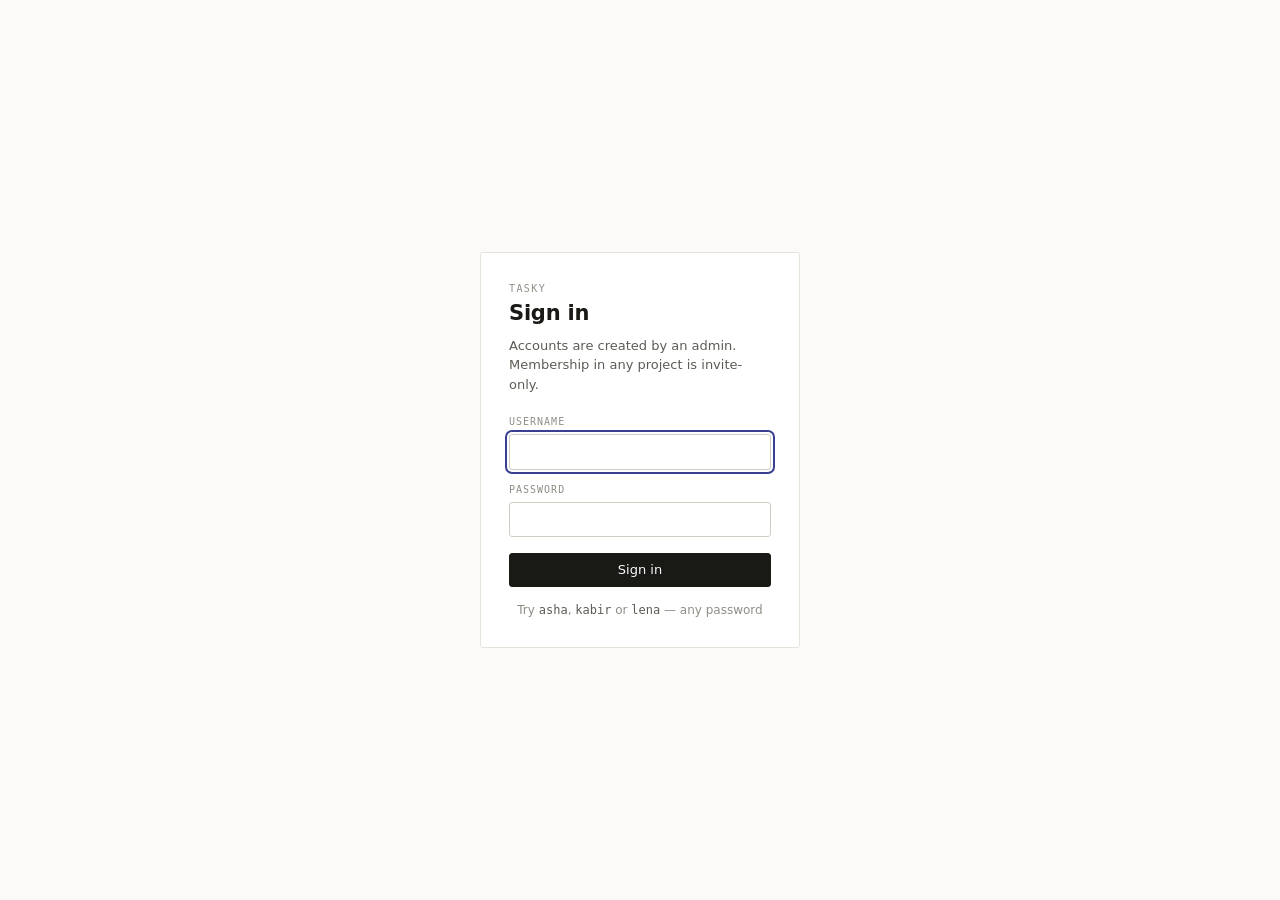
==== design/index.html @ 4109bb52 "Build design/ prototype for Bulk Operations & Import (sub-project 2c) Multi-select mode on the board" ====
<!doctype html>
<html lang="en">
<head>
<meta charset="utf-8">
<meta name="viewport" content="width=device-width, initial-scale=1">
<title>Tasky — design prototype</title>
<link rel="stylesheet" href="css/app.css">
</head>
<body>

<div id="root"></div>

<!-- Templates ---------------------------------------------------------- -->

<template id="tpl-login">
  <div class="login">
    <form class="login-card" novalidate>
      <p class="eyebrow">Tasky</p>
      <h1>Sign in</h1>
      <p class="login-note">Accounts are created by an admin. Membership in any project is invite-only.</p>
      <label class="field">
        <span>Username</span>
        <input name="username" autocomplete="username" autofocus required>
      </label>
      <label class="field">
        <span>Password</span>
        <input name="password" type="password" autocomplete="current-password" required>
      </label>
      <p class="form-error" data-error hidden></p>
      <button class="btn btn-primary" type="submit">Sign in</button>
      <p class="login-hint">Try <code>asha</code>, <code>kabir</code> or <code>lena</code> — any password</p>
    </form>
  </div>
</template>

<template id="tpl-shell">
  <header class="topbar">
    <a class="brand" href="#/projects">Tasky</a>
    <nav class="nav">
      <a href="#/projects" data-nav="projects">Projects</a>
      <a href="#/fields" data-nav="fields">Fields</a>
      <a href="#/screens" data-nav="screens">Screens</a>
      <a href="#/labels" data-nav="labels">Labels</a>
    </nav>
    <div class="topbar-end">
      <span class="who" data-who></span>
      <button class="btn btn-quiet" data-signout>Sign out</button>
    </div>
  </header>
  <main class="main" data-main></main>
</template>

<template id="tpl-projects">
  <div class="page page-narrow">
    <div class="page-head">
      <h1>Projects</h1>
      <p class="page-sub">Everything you're a member of. No one joins without an invite.</p>
    </div>

    <section class="invitations" data-invitations hidden>
      <h2 class="section-label">Pending invitations</h2>
      <ul class="invite-list" data-invite-list></ul>
    </section>

    <form class="create-project" data-create-project novalidate>
      <input name="name" placeholder="Project name" aria-label="Project name" required>
      <input name="key" placeholder="KEY" aria-label="Project key" maxlength="10" class="key-input" required>
      <button class="btn btn-primary" type="submit">Create project</button>
    </form>
    <p class="form-error" data-create-error hidden></p>

    <ul class="project-list" data-list></ul>
  </div>
</template>

<template id="tpl-project">
  <div class="page">
    <div class="board-head">
      <div>
        <a class="back" href="#/projects">All projects</a>
        <div class="project-title-row">
          <h1 data-project-name></h1>
          <span class="key-pill" data-project-key></span>
          <span class="role-badge" data-my-role></span>
        </div>
        <p class="page-sub" data-project-desc></p>
      </div>
      <div class="project-head-actions">
        <select class="switcher" data-switcher aria-label="Switch project"></select>
        <div class="page-actions" data-actions></div>
      </div>
    </div>

    <section>
      <h2 class="section-label">Boards</h2>
      <form class="create-board" data-create-board novalidate>
        <input name="name" placeholder="Board name" aria-label="Board name" required>
        <button class="btn" type="submit">Create board</button>
      </form>
      <ul class="board-list" data-boards></ul>
    </section>

    <section>
      <h2 class="section-label">Components</h2>
      <p class="page-sub" style="margin-bottom:10px">Applied to work items in this project. Owner and Admins manage the list.</p>
      <ul class="component-list" data-components></ul>
      <form class="create-component" data-create-component novalidate hidden>
        <input name="name" placeholder="Component name" aria-label="Component name" required>
        <button class="btn" type="submit">Add</button>
      </form>
    </section>

    <section>
      <h2 class="section-label">Statuses</h2>
      <p class="page-sub" style="margin-bottom:10px">The board's columns for this project, in order. Owner and Admins manage the list — each of To Do, In Progress and Done needs at least one status.</p>
      <ul class="order-list" data-statuses></ul>
      <form class="create-status" data-create-status novalidate hidden>
        <input name="name" placeholder="Status name" aria-label="Status name" required>
        <select name="category" aria-label="Category" data-category-select></select>
        <button class="btn" type="submit">Add</button>
      </form>
    </section>

    <section>
      <h2 class="section-label">Field screens</h2>
      <p class="page-sub" style="margin-bottom:10px">Which screen each work item type uses in this project. Owner and Admins choose; “None” means built-in fields only.</p>
      <ul class="assign-list" data-assignments></ul>
    </section>

    <section>
      <h2 class="section-label">Members</h2>
      <ul class="member-list" data-members></ul>
    </section>

    <section data-pending-section hidden>
      <h2 class="section-label">Invitations sent</h2>
      <ul class="invite-list" data-pending-invites></ul>
    </section>
  </div>
</template>

<template id="tpl-board">
  <div class="page">
    <div class="board-head">
      <div>
        <a class="back" data-back-link href="#/projects">Project</a>
        <h1 data-board-name></h1>
      </div>
      <div class="board-head-actions">
        <p class="legend" data-type-legend></p>
        <button class="btn" type="button" data-select-toggle>Select</button>
        <button class="btn" type="button" data-import-btn>Import</button>
      </div>
    </div>
    <div class="bulk-bar" data-bulk-bar hidden></div>
    <div class="columns" data-columns></div>
  </div>
</template>

<template id="tpl-fields">
  <div class="page page-narrow">
    <div class="page-head">
      <h1>Custom fields</h1>
      <p class="page-sub">Global — one list, shared by every project. Put them on a Screen to make them appear on a work item.</p>
    </div>

    <form class="create-field" data-create-field novalidate hidden>
      <input name="name" placeholder="Field name" aria-label="Field name" required>
      <select name="field_type" aria-label="Field type" data-type-select></select>
      <button class="btn btn-primary" type="submit">Add field</button>
    </form>
    <p class="hint" data-type-hint hidden></p>
    <p class="form-error" data-create-error hidden></p>
    <p class="locked-note" data-locked hidden></p>

    <ul class="admin-list" data-list></ul>
  </div>
</template>

<template id="tpl-screens">
  <div class="page page-narrow">
    <div class="page-head">
      <h1>Screens</h1>
      <p class="page-sub">An ordered set of custom fields. A project points each work item type at one of these.</p>
    </div>

    <form class="create-screen" data-create-screen novalidate hidden>
      <input name="name" placeholder="Screen name" aria-label="Screen name" required>
      <button class="btn btn-primary" type="submit">Add screen</button>
    </form>
    <p class="form-error" data-create-error hidden></p>
    <p class="locked-note" data-locked hidden></p>

    <ul class="admin-list" data-list></ul>
  </div>
</template>

<template id="tpl-labels">
  <div class="page page-narrow">
    <div class="page-head">
      <h1>Labels</h1>
      <p class="page-sub">Global — the same list, shared and reused across every project. Anyone tags a work item with a new label right on the item; there's no "create" button here. Owners of any project can rename, recolor, or delete one from this list.</p>
    </div>
    <p class="locked-note" data-locked hidden></p>

    <ul class="label-admin-list" data-list></ul>
  </div>
</template>

<script src="js/logic.js"></script>
<script src="js/store.js"></script>
<script src="js/app.js"></script>
</body>
</html>
---- design/css/app.css ----
/* Tasky — design prototype
   Thesis: colour is attention. Only in-progress work is saturated;
   To Do stays neutral and Done recedes. The one decorative liberty is
   the card's left edge rule, which encodes priority by thickness and
   overdue by colour. */

:root {
  --paper:    #FBFAF8;
  --surface:  #FFFFFF;
  --sunk:     #F2F1ED;
  --ink:      #191916;
  --ink-2:    #5C5C55;
  --ink-3:    #8E8E85;
  --rule:     #E4E3DC;
  --rule-2:   #CFCEC5;
  --accent:   #3B3F8F;
  --accent-w: #EEEEF6;
  --danger:   #A32218;
  --danger-w: #FBEFEE;

  --mono: ui-monospace, SFMono-Regular, "SF Mono", Menlo, Consolas, monospace;
  --sans: ui-sans-serif, system-ui, -apple-system, "Segoe UI", Roboto, sans-serif;

  --r: 3px;
  --shadow-lift: 0 6px 18px rgba(25, 25, 22, .13);
}

* { box-sizing: border-box; }

html, body {
  margin: 0;
  background: var(--paper);
  color: var(--ink);
  font-family: var(--sans);
  font-size: 13px;
  line-height: 1.5;
  -webkit-font-smoothing: antialiased;
}

h1, h2, h3 { margin: 0; font-weight: 600; letter-spacing: -.011em; }
h1 { font-size: 21px; }
p  { margin: 0; }
a  { color: inherit; }

button, input, textarea, select { font: inherit; color: inherit; }

:focus-visible {
  outline: 2px solid var(--accent);
  outline-offset: 2px;
  border-radius: 2px;
}

.mono, time, .count { font-family: var(--mono); font-variant-numeric: tabular-nums; }

.eyebrow {
  font-family: var(--mono);
  font-size: 10px;
  letter-spacing: .14em;
  text-transform: uppercase;
  color: var(--ink-3);
}

/* Buttons ------------------------------------------------------------- */

.btn {
  appearance: none;
  border: 1px solid var(--rule-2);
  background: var(--surface);
  padding: 6px 12px;
  border-radius: var(--r);
  cursor: pointer;
  font-size: 13px;
  transition: background .12s ease, border-color .12s ease, transform .08s ease;
}
.btn:hover { background: var(--sunk); }
.btn:active { transform: scale(.96); }
.btn[disabled] { opacity: .5; cursor: default; }
.btn[disabled]:active { transform: none; }

.btn-primary {
  background: var(--ink);
  border-color: var(--ink);
  color: var(--paper);
}
.btn-primary:hover { background: #000; }

.btn-quiet { border-color: transparent; background: transparent; color: var(--ink-2); }
.btn-quiet:hover { background: var(--sunk); color: var(--ink); }

.btn-danger { border-color: transparent; background: transparent; color: var(--danger); }
.btn-danger:hover { background: var(--danger-w); }

/* Fields -------------------------------------------------------------- */

.field { display: block; margin-bottom: 12px; }
.field > span {
  display: block;
  font-family: var(--mono);
  font-size: 10px;
  letter-spacing: .1em;
  text-transform: uppercase;
  color: var(--ink-3);
  margin-bottom: 5px;
}
.field input, .field textarea, .field select {
  width: 100%;
  background: var(--surface);
  border: 1px solid var(--rule-2);
  border-radius: var(--r);
  padding: 7px 9px;
}
.field textarea { resize: vertical; min-height: 76px; }

.form-error {
  background: var(--danger-w);
  color: var(--danger);
  border-radius: var(--r);
  padding: 7px 9px;
  margin-bottom: 12px;
  font-size: 12px;
}

/* Login --------------------------------------------------------------- */

.login { min-height: 100vh; display: grid; place-items: center; padding: 24px; }

.login-card {
  width: 320px;
  background: var(--surface);
  border: 1px solid var(--rule);
  border-radius: var(--r);
  padding: 28px;
}
.login-card h1 { margin: 2px 0 6px; }
.login-note { color: var(--ink-2); margin-bottom: 20px; }
.login-card .btn-primary { width: 100%; margin-top: 4px; }
.login-hint {
  margin-top: 14px;
  text-align: center;
  color: var(--ink-3);
  font-size: 12px;
}
.login-hint code { font-family: var(--mono); color: var(--ink-2); }

/* Shell --------------------------------------------------------------- */

.topbar {
  display: flex;
  align-items: center;
  gap: 20px;
  padding: 0 20px;
  height: 46px;
  background: var(--surface);
  border-bottom: 1px solid var(--rule);
  position: sticky;
  top: 0;
  z-index: 20;
}
.brand { font-weight: 600; text-decoration: none; letter-spacing: -.02em; }

.nav { display: flex; gap: 4px; }
.nav a {
  text-decoration: none;
  color: var(--ink-2);
  padding: 4px 9px;
  border-radius: var(--r);
  transition: background .12s ease, color .12s ease;
}
.nav a:hover { background: var(--sunk); color: var(--ink); }
.nav a.is-active { color: var(--ink); background: var(--sunk); font-weight: 500; }

.topbar-end { margin-left: auto; display: flex; align-items: center; gap: 10px; }
.who { color: var(--ink-3); font-size: 12px; }

.main { padding: 24px 20px 48px; }
.page-narrow { max-width: 680px; margin: 0 auto; }

.page-head { margin-bottom: 18px; }
.page-sub { color: var(--ink-2); margin-top: 3px; }

/* Board head (also used as the project head) --------------------------- */

.board-head {
  display: flex;
  align-items: flex-end;
  justify-content: space-between;
  gap: 20px;
  margin-bottom: 16px;
}
.back {
  display: inline-block;
  font-family: var(--mono);
  font-size: 10px;
  letter-spacing: .1em;
  text-transform: uppercase;
  color: var(--ink-3);
  text-decoration: none;
  margin-bottom: 5px;
}
.back:hover { color: var(--ink); }

/* Bulk operations & import (sub-project 2c) ------------------------------ */

.board-head-actions { display: flex; align-items: center; gap: 12px; flex-wrap: wrap; }
.btn.is-active { border-color: var(--accent); background: var(--accent-w); color: var(--accent); }

.bulk-bar[hidden] { display: none; }
.bulk-bar {
  display: flex;
  align-items: center;
  gap: 8px;
  flex-wrap: wrap;
  background: var(--sunk);
  border: 1px solid var(--rule-2);
  border-radius: var(--r);
  padding: 8px 12px;
  margin-bottom: 14px;
}
.bulk-count { font-size: 12px; font-weight: 600; color: var(--ink-2); margin-right: 4px; }
.bulk-bar select, .bulk-bar input[type="text"] {
  background: var(--surface);
  border: 1px solid var(--rule-2);
  border-radius: var(--r);
  padding: 5px 8px;
  font-size: 12px;
}
.bulk-bar input[type="text"] { width: 140px; }

.card-select {
  position: absolute;
  top: 8px;
  right: 8px;
}
.wi-card { position: relative; }
.wi-card.is-selected { border-color: var(--accent); background: var(--accent-w); }

.import-results { margin-top: 14px; border-top: 1px solid var(--rule); padding-top: 12px; font-size: 12.5px; }
.import-results ul { margin: 8px 0 0; padding-left: 18px; color: var(--ink-2); }
.import-results li { margin-bottom: 4px; }

/* Modal ----------------------------------------------------------------- */

.scrim {
  position: fixed;
  inset: 0;
  background: rgba(25, 25, 22, .28);
  display: grid;
  place-items: start center;
  padding: 6vh 16px 16px;
  z-index: 40;
  overflow-y: auto;
  opacity: 0;
  transition: opacity .16s ease;
}
.scrim.is-open { opacity: 1; }

.modal {
  width: 100%;
  max-width: 560px;
  background: var(--surface);
  border-radius: var(--r);
  box-shadow: var(--shadow-lift);
  padding: 22px;
  transform: translateY(6px) scale(.98);
  opacity: 0;
  transition: transform .18s cubic-bezier(.2, .8, .2, 1), opacity .18s ease;
}
.scrim.is-open .modal { transform: translateY(0) scale(1); opacity: 1; }

.modal-head { display: flex; align-items: flex-start; gap: 12px; margin-bottom: 14px; }
.modal-head .eyebrow { flex: 1; }

.modal-actions { display: flex; gap: 8px; margin-top: 16px; }

/* States ------------------------------------------------------------- */

.empty {
  color: var(--ink-3);
  background: var(--surface);
  border: 1px dashed var(--rule-2);
  border-radius: var(--r);
  padding: 22px;
  text-align: center;
}

.toast {
  position: fixed;
  left: 50%;
  bottom: 22px;
  background: var(--ink);
  color: var(--paper);
  padding: 9px 15px;
  border-radius: var(--r);
  box-shadow: var(--shadow-lift);
  z-index: 60;
  font-size: 12px;
  opacity: 0;
  transform: translateX(-50%) translateY(8px);
  transition: opacity .18s ease, transform .18s cubic-bezier(.2, .8, .2, 1);
}
.toast.is-open { opacity: 1; transform: translateX(-50%) translateY(0); }
.toast.bad { background: var(--danger); }

.loading { color: var(--ink-3); padding: 8px 2px; }

/* Skeleton loading — a shape of the content, not a spinner, so the layout
   doesn't jump when real data lands. */
.skeleton-list { list-style: none; margin: 0; padding: 0; display: grid; gap: 8px; }
.skeleton-row {
  height: 46px;
  border-radius: var(--r);
  background: linear-gradient(90deg, var(--sunk) 25%, var(--rule) 37%, var(--sunk) 63%);
  background-size: 400% 100%;
  animation: shimmer 1.4s ease infinite;
}
@keyframes shimmer {
  0%   { background-position: 100% 0; }
  100% { background-position: 0 0; }
}

/* Page + row entrance — subtle, so navigating between screens feels like
   one continuous surface rather than a hard cut. */
.page { animation: page-in .18s ease both; }
@keyframes page-in {
  from { opacity: 0; }
  to   { opacity: 1; }
}

@keyframes row-in {
  from { opacity: 0; transform: translateY(4px); }
  to   { opacity: 1; transform: translateY(0); }
}

/* Projects & Membership (sub-project 1 of 7) ---------------------------- */

.section-label {
  font-family: var(--mono);
  font-size: 10px;
  letter-spacing: .12em;
  text-transform: uppercase;
  color: var(--ink-3);
  font-weight: 400;
  margin: 0 0 10px;
}

.invitations { margin-bottom: 22px; }

.create-project { display: flex; gap: 8px; margin: 0 0 8px; }
.create-project input {
  background: var(--surface);
  border: 1px solid var(--rule-2);
  border-radius: var(--r);
  padding: 7px 10px;
}
.create-project input[name=name] { flex: 1; }
.create-project .key-input {
  width: 110px;
  text-transform: uppercase;
  font-family: var(--mono);
  letter-spacing: .06em;
}

.project-list { list-style: none; margin: 20px 0 0; padding: 0; display: grid; gap: 8px; }

.project-row {
  display: flex;
  align-items: baseline;
  gap: 12px;
  background: var(--surface);
  border: 1px solid var(--rule);
  border-radius: var(--r);
  padding: 13px 15px;
  text-decoration: none;
  animation: row-in .22s cubic-bezier(.2, .8, .2, 1) both;
  transition: border-color .12s ease, box-shadow .12s ease, transform .12s ease;
}
.project-row:hover { border-color: var(--rule-2); box-shadow: 0 2px 8px rgba(25, 25, 22, .06); transform: translateY(-1px); }
.project-row .name { font-weight: 500; }
.project-row .desc { color: var(--ink-2); flex: 1; }
.project-row .tally { color: var(--ink-3); font-size: 11px; white-space: nowrap; }

.key-pill { font-family: var(--mono); font-size: 12px; color: var(--ink-3); }

.role-badge {
  font-family: var(--mono);
  font-size: 10px;
  letter-spacing: .08em;
  text-transform: uppercase;
  padding: 2px 7px;
  border-radius: 999px;
  border: 1px solid var(--rule-2);
  color: var(--ink-2);
  white-space: nowrap;
}
.role-badge.role-owner  { color: var(--accent); border-color: var(--accent); background: var(--accent-w); }
.role-badge.role-admin  { color: var(--ink); border-color: var(--rule-2); background: var(--sunk); }
.role-badge.role-member { color: var(--ink-3); }

.invite-list, .member-list { list-style: none; margin: 0 0 20px; padding: 0; display: grid; gap: 7px; }

.invite-row, .member-row {
  display: flex;
  align-items: center;
  gap: 12px;
  background: var(--surface);
  border: 1px solid var(--rule);
  border-radius: var(--r);
  padding: 11px 14px;
  animation: row-in .22s cubic-bezier(.2, .8, .2, 1) both;
  transition: border-color .12s ease;
}
.invite-row:hover, .member-row:hover { border-color: var(--rule-2); }
.invite-row .who, .member-row .who { font-weight: 500; flex: 1; }
.invite-row .sub, .member-row .sub { color: var(--ink-3); font-size: 11px; font-weight: 400; }
.invite-row .actions, .member-row .actions { display: flex; align-items: center; gap: 6px; }

.role-select {
  background: var(--surface);
  border: 1px solid var(--rule-2);
  border-radius: var(--r);
  padding: 4px 6px;
  font-family: var(--mono);
  font-size: 11px;
  text-transform: uppercase;
  cursor: pointer;
  transition: border-color .12s ease, background .12s ease;
}
.role-select:hover { border-color: var(--ink-3); background: var(--sunk); }

.project-title-row { display: flex; align-items: center; gap: 10px; }
.project-head-actions { display: flex; align-items: center; gap: 10px; }
.page-actions { display: flex; gap: 8px; }

.switcher {
  background: var(--surface);
  border: 1px solid var(--rule-2);
  border-radius: var(--r);
  padding: 6px 9px;
  font-size: 12px;
  max-width: 220px;
  cursor: pointer;
  transition: border-color .12s ease, background .12s ease;
}
.switcher:hover { border-color: var(--ink-3); background: var(--sunk); }

/* Boards list on the project page --------------------------------------- */

.create-board, .create-component { display: flex; gap: 8px; margin: 0 0 10px; }
.create-board input, .create-component input {
  flex: 1;
  background: var(--surface);
  border: 1px solid var(--rule-2);
  border-radius: var(--r);
  padding: 7px 10px;
}

.board-list { list-style: none; margin: 0 0 22px; padding: 0; display: grid; gap: 8px; }
.board-row {
  display: block;
  background: var(--surface);
  border: 1px solid var(--rule);
  border-radius: var(--r);
  padding: 12px 15px;
  text-decoration: none;
  animation: row-in .22s cubic-bezier(.2, .8, .2, 1) both;
  transition: border-color .12s ease, box-shadow .12s ease, transform .12s ease;
}
.board-row:hover { border-color: var(--rule-2); box-shadow: 0 2px 8px rgba(25, 25, 22, .06); transform: translateY(-1px); }
.board-row .name { font-weight: 500; }

/* Components list --------------------------------------------------------- */

.component-list { list-style: none; margin: 0 0 10px; padding: 0; display: grid; gap: 7px; }
.component-row {
  display: flex;
  align-items: center;
  gap: 12px;
  background: var(--surface);
  border: 1px solid var(--rule);
  border-radius: var(--r);
  padding: 9px 14px;
  animation: row-in .22s cubic-bezier(.2, .8, .2, 1) both;
}
.component-row .who { flex: 1; font-weight: 500; }
.component-row .who[contenteditable] { border-radius: 2px; padding: 1px 4px; margin: -1px -4px; }
.component-row .who[contenteditable]:hover,
.component-row .who[contenteditable]:focus { background: var(--sunk); outline: none; }

/* Labels admin (sub-project 4) --------------------------------------------
   Same row shape as .component-row, plus a colour swatch on the left —
   the one governance-managed piece of a label besides its name. */

.label-admin-list { list-style: none; margin: 16px 0 0; padding: 0; display: grid; gap: 7px; }
.label-admin-row {
  display: flex;
  align-items: center;
  gap: 12px;
  background: var(--surface);
  border: 1px solid var(--rule);
  border-radius: var(--r);
  padding: 9px 14px;
  animation: row-in .22s cubic-bezier(.2, .8, .2, 1) both;
}
.label-admin-row .swatch,
.label-admin-row .swatch-btn {
  width: 16px; height: 16px;
  border-radius: 50%;
  flex-shrink: 0;
  border: none;
  padding: 0;
}
.label-admin-row .swatch-btn { cursor: pointer; }
.label-admin-row .swatch-btn:hover { outline: 2px solid var(--rule-2); outline-offset: 2px; }
.label-admin-row .name { flex: 1; font-weight: 500; }
.label-admin-row .name[contenteditable] { border-radius: 2px; padding: 1px 4px; margin: -1px -4px; }
.label-admin-row .name[contenteditable]:hover,
.label-admin-row .name[contenteditable]:focus { background: var(--sunk); outline: none; }
.label-admin-row .actions { display: flex; align-items: center; gap: 6px; }
.label-admin-row .btn { padding: 4px 9px; font-size: 12px; }

/* Label chips — free-text tags, colour-coded, distinct from the
   checkbox-style .chip-check used for Components (a fixed list to toggle
   on/off) since a label chip is typed and can be removed outright. */

.label-chip {
  display: inline-flex;
  align-items: center;
  gap: 5px;
  border-radius: 999px;
  padding: 3px 5px 3px 10px;
  font-size: 12px;
  color: #fff;
}
.label-chip button {
  all: unset;
  cursor: pointer;
  line-height: 1;
  padding: 2px 5px;
  border-radius: 50%;
  opacity: .85;
}
.label-chip button:hover { opacity: 1; background: rgba(255, 255, 255, .2); }
.label-chip-sm { padding: 1px 8px; font-size: 10px; }

.card-labels { display: flex; flex-wrap: wrap; gap: 5px; margin-top: 6px; }

.label-input-block { display: flex; flex-wrap: wrap; align-items: center; gap: 6px; }
.label-chip-list { display: flex; flex-wrap: wrap; gap: 6px; }
/* Two classes of specificity, deliberately — beats the .add-wi-form input
   rule that would otherwise force this to full width inside that form. */
.label-input-block .label-input {
  width: auto;
  border: 1px solid var(--rule-2);
  border-radius: 999px;
  padding: 4px 12px;
  font-size: 12px;
  background: var(--surface);
  min-width: 120px;
}
.label-input-block .label-input:focus { border-color: var(--accent); outline: none; }

/* Work item type system --------------------------------------------------- */

:root {
  --type-epic:    #6E4FA3;
  --type-story:   #2E7D5B;
  --type-task:    #3B3F8F;
  --type-bug:     #A32218;
  --type-subtask: #74726B;
}

.type-dot {
  display: inline-block;
  width: 7px; height: 7px;
  border-radius: 50%;
  margin-right: 2px;
}
.type-dot.type-epic    { background: var(--type-epic); }
.type-dot.type-story   { background: var(--type-story); }
.type-dot.type-task    { background: var(--type-task); }
.type-dot.type-bug     { background: var(--type-bug); }
.type-dot.type-subtask { background: var(--type-subtask); }

/* Workflow status categories (sub-project 3) — the same three colours the
   board's columns already use (.column-active / .column-done), pulled out
   as standalone dots for the Statuses management list. */
.cat-dot {
  display: inline-block;
  width: 7px; height: 7px;
  border-radius: 50%;
  background: var(--rule-2);
}
.cat-dot.cat-in_progress { background: var(--accent); }
.cat-dot.cat-done { background: var(--ink-3); }

.type-badge {
  font-family: var(--mono);
  font-size: 9px;
  letter-spacing: .07em;
  text-transform: uppercase;
  padding: 2px 6px;
  border-radius: 999px;
  border: 1px solid currentColor;
  white-space: nowrap;
}
.type-badge.type-epic    { color: var(--type-epic); }
.type-badge.type-story   { color: var(--type-story); }
.type-badge.type-task    { color: var(--type-task); }
.type-badge.type-bug     { color: var(--type-bug); }
.type-badge.type-subtask { color: var(--type-subtask); }

.legend { display: flex; gap: 14px; flex-wrap: wrap; color: var(--ink-3); font-size: 11px; }
.legend-item { display: flex; align-items: center; gap: 5px; }

/* Board columns ------------------------------------------------------------ */

.columns {
  display: grid;
  grid-template-columns: repeat(auto-fit, minmax(260px, 1fr));
  gap: 14px;
  align-items: start;
}

.column {
  background: var(--sunk);
  border-radius: var(--r);
  padding: 10px;
  min-height: 140px;
}
.column-head {
  display: flex;
  align-items: center;
  gap: 7px;
  padding: 2px 3px 9px;
}
.column-head .dot { width: 6px; height: 6px; border-radius: 50%; background: var(--rule-2); }
.column-head .label {
  font-family: var(--mono);
  font-size: 10px;
  letter-spacing: .12em;
  text-transform: uppercase;
  color: var(--ink-2);
}
.column-head .count { margin-left: auto; color: var(--ink-3); font-size: 11px; }
.column-active .dot { background: var(--accent); }
.column-active .label { color: var(--accent); }
.column-done .label { color: var(--ink-3); }

.stack { display: grid; gap: 7px; min-height: 8px; }

/* Work item card -------------------------------------------------------- */

.wi-card {
  background: var(--surface);
  border: 1px solid var(--rule);
  border-left: 1px solid var(--rule-2);
  border-radius: var(--r);
  padding: 9px 11px;
  cursor: pointer;
  transition: border-color .12s ease, transform .12s ease;
}
.wi-card:hover { border-color: var(--rule-2); transform: translateY(-1px); }
.wi-card.p1 { border-left-width: 1px; }
.wi-card.p2 { border-left-width: 2px; }
.wi-card.p3 { border-left-width: 4px; }

.wi-top { display: flex; align-items: center; justify-content: space-between; gap: 8px; margin-bottom: 6px; }
.column-done .wi-card { background: transparent; }

.card-title { font-size: 14px; line-height: 1.35; }
.column-done .card-title { color: var(--ink-2); }

.card-meta {
  display: flex;
  align-items: center;
  gap: 9px;
  margin-top: 7px;
  font-size: 11px;
  color: var(--ink-3);
}

.parent-chip {
  font-family: var(--mono);
  font-size: 10px;
  color: var(--ink-3);
  background: var(--sunk);
  border-radius: 999px;
  padding: 1px 7px;
}
.who-chip { margin-left: auto; color: var(--ink-2); }

.add-card {
  width: 100%;
  margin-top: 7px;
  text-align: left;
  background: transparent;
  border: 1px dashed var(--rule-2);
  color: var(--ink-3);
  padding: 7px 10px;
  border-radius: var(--r);
  cursor: pointer;
}
.add-card:hover { background: var(--surface); color: var(--ink-2); }

.add-wi-form { display: grid; gap: 6px; margin-top: 7px; }
.add-wi-form select, .add-wi-form input {
  width: 100%;
  background: var(--surface);
  border: 1px solid var(--accent);
  border-radius: var(--r);
  padding: 7px 9px;
}
.add-wi-form select:not(:focus), .add-wi-form input:not(:focus) { border-color: var(--rule-2); }

/* Work item detail modal -------------------------------------------------- */

.modal-title {
  width: 100%;
  font-size: 17px;
  font-weight: 600;
  letter-spacing: -.011em;
  border: 1px solid transparent;
  border-radius: var(--r);
  padding: 5px 7px;
  margin: 0 0 10px -7px;
  background: transparent;
}
.modal-title:hover { border-color: var(--rule); }
.modal-title:focus { border-color: var(--rule-2); background: var(--surface); outline: none; }

.grid-3 { display: grid; grid-template-columns: repeat(3, 1fr); gap: 10px; }
.grid-2 { display: grid; grid-template-columns: repeat(2, 1fr); gap: 10px; }

.modal-actions .btn-danger { margin-left: auto; }

.custom-fields-block, .components-block, .labels-block, .children-block, .links-block {
  margin-top: 18px;
  border-top: 1px solid var(--rule);
  padding-top: 14px;
}
.custom-fields-block h2, .components-block h2, .labels-block h2, .children-block h2, .links-block h2 {
  font-family: var(--mono);
  font-size: 10px;
  letter-spacing: .12em;
  text-transform: uppercase;
  color: var(--ink-3);
  font-weight: 400;
  margin: 0 0 10px;
}

.cf-orphan-list { list-style: none; margin: 0; padding: 0; display: grid; gap: 6px; }
.cf-orphan-list li {
  display: flex;
  justify-content: space-between;
  gap: 8px;
  background: var(--sunk);
  border-radius: var(--r);
  padding: 7px 10px;
  font-size: 12.5px;
}
.cf-orphan-list li span:first-child { color: var(--ink-3); }

.chip-check-list { display: flex; flex-wrap: wrap; gap: 7px; }
.chip-check {
  display: inline-flex;
  align-items: center;
  gap: 5px;
  border: 1px solid var(--rule-2);
  border-radius: 999px;
  padding: 4px 10px;
  font-size: 12px;
  cursor: pointer;
  transition: border-color .12s ease, background .12s ease, color .12s ease;
}
.chip-check:hover { border-color: var(--ink-3); }
.chip-check.is-checked { border-color: var(--accent); background: var(--accent-w); color: var(--accent); }
.chip-check input { position: absolute; opacity: 0; width: 0; height: 0; }

.children-list, .link-list { list-style: none; margin: 0; padding: 0; display: grid; gap: 6px; }
.children-list li, .link-row {
  display: flex;
  align-items: center;
  gap: 8px;
  background: var(--sunk);
  border-radius: var(--r);
  padding: 7px 10px;
  font-size: 12.5px;
}
.children-list a {
  display: flex;
  align-items: center;
  gap: 8px;
  flex: 1;
  text-decoration: none;
  color: inherit;
}
.children-list a:hover { color: var(--accent); }
.status-tag {
  margin-left: auto;
  font-family: var(--mono);
  font-size: 10px;
  letter-spacing: .08em;
  text-transform: uppercase;
  color: var(--ink-3);
}
.link-row .link-title { flex: 1; }
.link-row .btn-danger { padding: 2px 8px; font-size: 11px; }

.empty-inline { color: var(--ink-3); font-size: 12.5px; }

/* Custom fields & screens (sub-project 2b) -------------------------------
   Deliberately built from the pieces already here — the same row shell as
   Components, the same pill geometry as the work item type badges, the same
   chip-check as the components picker — so the admin screens read as part
   of the app rather than a separate settings product. */

.create-field, .create-screen, .create-status { display: flex; gap: 8px; margin: 0 0 8px; }
.create-field input, .create-screen input, .create-status input {
  flex: 1;
  background: var(--surface);
  border: 1px solid var(--rule-2);
  border-radius: var(--r);
  padding: 7px 10px;
}
.create-field select, .create-status select {
  background: var(--surface);
  border: 1px solid var(--rule-2);
  border-radius: var(--r);
  padding: 7px 9px;
  cursor: pointer;
}

.hint { color: var(--ink-3); font-size: 12px; margin-bottom: 10px; }

.locked-note {
  color: var(--ink-2);
  background: var(--sunk);
  border-radius: var(--r);
  padding: 9px 12px;
  margin-bottom: 12px;
  font-size: 12.5px;
}

/* A neutral sibling of .type-badge: same pill, no work-item colour, because
   a field's type isn't part of the Epic/Story/Task colour language. */
.type-badge.ft { color: var(--ink-3); }

.admin-list { list-style: none; margin: 16px 0 0; padding: 0; display: grid; gap: 7px; }

.admin-row {
  display: flex;
  align-items: center;
  gap: 10px;
  background: var(--surface);
  border: 1px solid var(--rule);
  border-radius: var(--r);
  padding: 10px 14px;
  animation: row-in .22s cubic-bezier(.2, .8, .2, 1) both;
  transition: border-color .12s ease;
}
.admin-row:hover { border-color: var(--rule-2); }
.admin-row .name { font-weight: 500; }
.admin-row .name[contenteditable] { border-radius: 2px; padding: 1px 4px; margin: -1px -4px; }
.admin-row .name[contenteditable]:hover,
.admin-row .name[contenteditable]:focus { background: var(--sunk); outline: none; }
.admin-row .row-meta {
  margin-left: auto;
  color: var(--ink-3);
  font-size: 11px;
  text-align: right;
  white-space: nowrap;
}
.admin-row .actions { display: flex; align-items: center; gap: 6px; }
.admin-row .btn { padding: 4px 9px; font-size: 12px; }

/* Ordered lists a human hand-sorts: field options, and a screen's fields.
   Same row, so "reorder" looks like one idea in two places. */
.order-list { list-style: none; margin: 0 0 10px; padding: 0; display: grid; gap: 6px; }
.order-row {
  display: flex;
  align-items: center;
  gap: 8px;
  background: var(--sunk);
  border-radius: var(--r);
  padding: 6px 8px 6px 4px;
  font-size: 12.5px;
  animation: row-in .18s cubic-bezier(.2, .8, .2, 1) both;
}
.order-row .label { flex: 1; }
.order-row .label[contenteditable] { border-radius: 2px; padding: 1px 4px; margin: -1px -4px; }
.order-row .label[contenteditable]:hover,
.order-row .label[contenteditable]:focus { background: var(--surface); outline: none; }
.order-row .btn-danger { padding: 2px 8px; font-size: 11px; }

.order-handle { display: flex; flex-direction: column; gap: 1px; }
.icon-btn {
  appearance: none;
  border: 1px solid transparent;
  background: transparent;
  color: var(--ink-3);
  border-radius: 2px;
  line-height: 1;
  padding: 0 4px;
  font-size: 9px;
  cursor: pointer;
  transition: background .12s ease, color .12s ease;
}
.icon-btn:hover:not([disabled]) { background: var(--surface); color: var(--ink); }
.icon-btn[disabled] { opacity: .3; cursor: default; }

.pos-index {
  font-family: var(--mono);
  font-size: 10px;
  color: var(--ink-3);
  width: 14px;
  text-align: right;
}

/* "Required" is a per-screen fact, so it reads as a toggle on the screen's
   row rather than as a property of the field itself. */
.req-toggle {
  display: inline-flex;
  align-items: center;
  gap: 5px;
  border: 1px solid var(--rule-2);
  background: var(--surface);
  border-radius: 999px;
  padding: 2px 9px;
  font-family: var(--mono);
  font-size: 9px;
  letter-spacing: .07em;
  text-transform: uppercase;
  color: var(--ink-3);
  cursor: pointer;
  white-space: nowrap;
  transition: border-color .12s ease, background .12s ease, color .12s ease;
}
.req-toggle:hover { border-color: var(--ink-3); }
.req-toggle.is-on { border-color: var(--accent); background: var(--accent-w); color: var(--accent); }
.req-toggle input { position: absolute; opacity: 0; width: 0; height: 0; }

.add-row { display: flex; gap: 8px; margin-top: 10px; }
.add-row input, .add-row select {
  flex: 1;
  background: var(--surface);
  border: 1px solid var(--rule-2);
  border-radius: var(--r);
  padding: 6px 9px;
}

/* Per-project screen assignment ------------------------------------------ */

.assign-list { list-style: none; margin: 0 0 20px; padding: 0; display: grid; gap: 6px; }
.assign-row {
  display: flex;
  align-items: center;
  gap: 12px;
  background: var(--surface);
  border: 1px solid var(--rule);
  border-radius: var(--r);
  padding: 9px 14px;
  animation: row-in .22s cubic-bezier(.2, .8, .2, 1) both;
  transition: border-color .12s ease;
}
.assign-row:hover { border-color: var(--rule-2); }
.assign-row .type-badge { width: 66px; text-align: center; }
.assign-row .assign-meta { color: var(--ink-3); font-size: 11px; flex: 1; }
.assign-row .assign-value { font-weight: 500; }
.assign-row .assign-value.is-none { font-weight: 400; color: var(--ink-3); }
.assign-select {
  background: var(--surface);
  border: 1px solid var(--rule-2);
  border-radius: var(--r);
  padding: 5px 8px;
  font-size: 12px;
  min-width: 190px;
  cursor: pointer;
  transition: border-color .12s ease, background .12s ease;
}
.assign-select:hover { border-color: var(--ink-3); background: var(--sunk); }
.assign-select[disabled] { opacity: .6; cursor: default; }

/* Custom fields on a work item -------------------------------------------- */

.cf-block { margin-top: 18px; border-top: 1px solid var(--rule); padding-top: 14px; }
.cf-block h2 {
  font-family: var(--mono);
  font-size: 10px;
  letter-spacing: .12em;
  text-transform: uppercase;
  color: var(--ink-3);
  font-weight: 400;
  margin: 0 0 10px;
  display: flex;
  align-items: center;
  gap: 8px;
}
.cf-block h2 .screen-tag { color: var(--accent); }

.cf-grid { display: grid; grid-template-columns: repeat(2, 1fr); gap: 10px; }
.cf-grid .cf-wide { grid-column: 1 / -1; }
.cf-field { margin-bottom: 0; }

.req {
  font-family: var(--mono);
  font-style: normal;
  font-size: 9px;
  letter-spacing: .07em;
  color: var(--accent);
  margin-left: 4px;
}

.field-error {
  display: block;
  color: var(--danger);
  font-size: 11.5px;
  margin-top: 4px;
}
.cf-field.has-error input,
.cf-field.has-error textarea,
.cf-field.has-error select { border-color: var(--danger); }

/* Saved values whose field is no longer on the item type's screen. They
   stay visible for good — read-only, and labelled so it's obvious why they
   have no control next to them. */
.orphan-note { color: var(--ink-3); font-size: 11.5px; margin-bottom: 8px; }

.kv-list { list-style: none; margin: 0; padding: 0; display: grid; gap: 6px; }
.kv-row {
  display: flex;
  align-items: baseline;
  gap: 10px;
  background: var(--sunk);
  border-radius: var(--r);
  padding: 7px 10px;
  font-size: 12.5px;
}
.kv-row .kv-key {
  font-family: var(--mono);
  font-size: 10px;
  letter-spacing: .1em;
  text-transform: uppercase;
  color: var(--ink-3);
  min-width: 132px;
}
.kv-row .kv-val { flex: 1; }

/* Screen fields inside the board's inline "add work item" form ------------ */

.add-wi-form .cf-compact {
  border-top: 1px dashed var(--rule-2);
  margin-top: 2px;
  padding-top: 7px;
  display: grid;
  gap: 6px;
}
.add-wi-form .cf-compact .field > span { margin-bottom: 3px; }
.add-wi-form .cf-compact textarea { min-height: 46px; }
.add-wi-form .cf-compact .chip-check { font-size: 11px; padding: 3px 8px; }

/* Responsive ---------------------------------------------------------- */

@media (max-width: 880px) {
  .board-head { flex-direction: column; align-items: flex-start; }
  .who { display: none; }
  .create-project { flex-direction: column; }
  .create-project .key-input { width: 100%; }
  .columns { grid-template-columns: 1fr; }
  .grid-3 { grid-template-columns: 1fr; }
  .cf-grid { grid-template-columns: 1fr; }
  .create-field, .create-status { flex-direction: column; }
  .admin-row { flex-wrap: wrap; }
  .admin-row .row-meta { margin-left: 0; text-align: left; }
  .assign-row { flex-wrap: wrap; }
  .assign-select { min-width: 0; width: 100%; }
}

@media (prefers-reduced-motion: reduce) {
  * { transition: none !important; animation: none !important; }
}
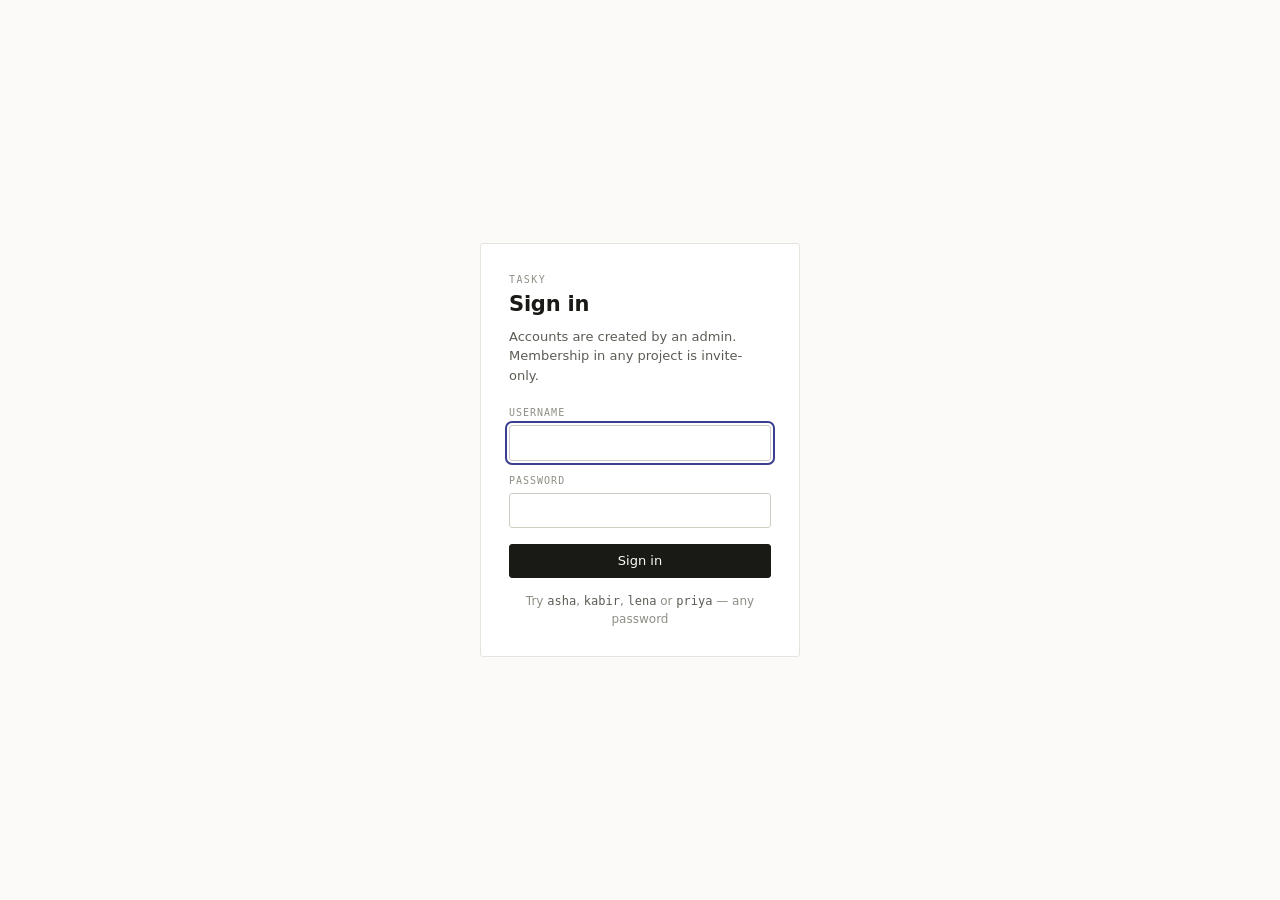
==== commit 7335e0bc: "Build design/ prototype for Permissions & Admin (sub-project 9) Adds a Site-Admin-gated Admin screen" ====
--- a/design/index.html
+++ b/design/index.html
@@ -28,7 +28,7 @@
       </label>
       <p class="form-error" data-error hidden></p>
       <button class="btn btn-primary" type="submit">Sign in</button>
-      <p class="login-hint">Try <code>asha</code>, <code>kabir</code> or <code>lena</code> — any password</p>
+      <p class="login-hint">Try <code>asha</code>, <code>kabir</code>, <code>lena</code> or <code>priya</code> — any password</p>
     </form>
   </div>
 </template>
@@ -41,6 +41,8 @@
       <a href="#/fields" data-nav="fields">Fields</a>
       <a href="#/screens" data-nav="screens">Screens</a>
       <a href="#/labels" data-nav="labels">Labels</a>
+      <a href="#/search" data-nav="search">Search</a>
+      <a href="#/admin" data-nav="admin">Admin</a>
     </nav>
     <div class="topbar-end">
       <span class="who" data-who></span>
@@ -69,6 +71,7 @@
     </form>
     <p class="form-error" data-create-error hidden></p>
 
+    <label class="archived-toggle"><input type="checkbox" data-include-archived> Show archived</label>
     <ul class="project-list" data-list></ul>
   </div>
 </template>
@@ -82,6 +85,7 @@
           <h1 data-project-name></h1>
           <span class="key-pill" data-project-key></span>
           <span class="role-badge" data-my-role></span>
+          <span class="role-badge is-inactive" data-archived-badge hidden>Archived</span>
         </div>
         <p class="page-sub" data-project-desc></p>
       </div>
@@ -128,6 +132,17 @@
     </section>
 
     <section>
+      <h2 class="section-label">Releases</h2>
+      <p class="page-sub" style="margin-bottom:10px">Named shippable milestones work items get tagged with — a separate axis from Sprints, which track iterations, not versions. Owner and Admins manage the list; any member can tag a work item with an existing one.</p>
+      <div class="release-list" data-releases></div>
+      <form class="create-release" data-create-release novalidate hidden>
+        <input name="name" placeholder="Release name, e.g. v2.5.0" aria-label="Release name" required>
+        <input type="date" name="release_date" aria-label="Target date">
+        <button class="btn" type="submit">Add release</button>
+      </form>
+    </section>
+
+    <section>
       <h2 class="section-label">Members</h2>
       <ul class="member-list" data-members></ul>
     </section>
@@ -148,12 +163,43 @@
       </div>
       <div class="board-head-actions">
         <p class="legend" data-type-legend></p>
+        <a class="btn" data-backlog-link>Backlog</a>
         <button class="btn" type="button" data-select-toggle>Select</button>
         <button class="btn" type="button" data-import-btn>Import</button>
       </div>
     </div>
     <div class="bulk-bar" data-bulk-bar hidden></div>
     <div class="columns" data-columns></div>
+  </div>
+</template>
+
+<template id="tpl-backlog">
+  <div class="page">
+    <div class="board-head">
+      <div>
+        <a class="back" data-back-link href="#/projects">Board</a>
+        <h1 data-board-name></h1>
+        <p class="page-sub">Backlog &amp; Sprints</p>
+      </div>
+    </div>
+
+    <section>
+      <div class="section-row">
+        <h2 class="section-label">Sprints</h2>
+      </div>
+      <form class="create-sprint" data-create-sprint novalidate hidden>
+        <input name="name" placeholder="Sprint name" aria-label="Sprint name" required>
+        <input name="goal" placeholder="Goal (optional)" aria-label="Goal">
+        <button class="btn" type="submit">Add sprint</button>
+      </form>
+      <div class="sprint-list" data-sprints></div>
+    </section>
+
+    <section>
+      <h2 class="section-label">Backlog</h2>
+      <p class="page-sub" style="margin-bottom:10px">Not scheduled into any sprint.</p>
+      <ul class="backlog-list" data-backlog></ul>
+    </section>
   </div>
 </template>
 
@@ -204,6 +250,52 @@
     <p class="locked-note" data-locked hidden></p>
 
     <ul class="label-admin-list" data-list></ul>
+  </div>
+</template>
+
+<template id="tpl-search">
+  <div class="page page-narrow">
+    <div class="page-head">
+      <h1>Search</h1>
+      <p class="page-sub">Across every project you're a member of — never one you're not.</p>
+    </div>
+
+    <form class="search-form" data-search-form novalidate>
+      <input type="text" name="q" placeholder="Search title, description, key…" aria-label="Search text">
+      <div class="search-facets">
+        <select name="item_type" aria-label="Type"><option value="">Any type</option></select>
+        <select name="status_category" aria-label="Status"><option value="">Any status</option></select>
+        <select name="priority" aria-label="Priority"><option value="">Any priority</option></select>
+        <select name="assignee" aria-label="Assignee"><option value="">Any assignee</option></select>
+        <select name="project" aria-label="Project"><option value="">Any project</option></select>
+        <select name="label" aria-label="Label"><option value="">Any label</option></select>
+      </div>
+      <button class="btn btn-primary" type="submit">Search</button>
+    </form>
+    <p class="form-error" data-error hidden></p>
+
+    <ul class="search-results" data-results></ul>
+  </div>
+</template>
+
+<template id="tpl-admin">
+  <div class="page page-narrow">
+    <div class="page-head">
+      <h1>Admin</h1>
+      <p class="page-sub">Site-wide user accounts. Site Admin only — unlike Fields, Screens or Labels, a non-admin gets nothing here, not even a read-only list.</p>
+    </div>
+    <p class="locked-note" data-locked hidden></p>
+
+    <form class="create-user" data-create-user novalidate hidden>
+      <input name="username" placeholder="Username" aria-label="Username" required>
+      <input name="password" type="password" placeholder="Initial password" aria-label="Initial password" required>
+      <input name="first_name" placeholder="First name (optional)" aria-label="First name">
+      <input name="last_name" placeholder="Last name (optional)" aria-label="Last name">
+      <button class="btn btn-primary" type="submit">Create account</button>
+    </form>
+    <p class="form-error" data-create-error hidden></p>
+
+    <ul class="admin-list" data-list></ul>
   </div>
 </template>
 
--- a/design/css/app.css
+++ b/design/css/app.css
@@ -238,6 +238,194 @@
 .import-results ul { margin: 8px 0 0; padding-left: 18px; color: var(--ink-2); }
 .import-results li { margin-bottom: 4px; }
 
+/* Search (sub-project 5) -------------------------------------------------- */
+
+.search-form { display: grid; gap: 10px; margin-bottom: 6px; }
+.search-form input[type="text"] {
+  width: 100%;
+  background: var(--surface);
+  border: 1px solid var(--rule-2);
+  border-radius: var(--r);
+  padding: 9px 12px;
+  font-size: 14px;
+}
+.search-form input[type="text"]:focus { border-color: var(--accent); outline: none; }
+.search-facets { display: flex; flex-wrap: wrap; gap: 8px; }
+.search-facets select {
+  background: var(--surface);
+  border: 1px solid var(--rule-2);
+  border-radius: var(--r);
+  padding: 6px 9px;
+  font-size: 12px;
+}
+.search-form .btn { justify-self: start; }
+
+.search-results { list-style: none; margin: 18px 0 0; padding: 0; display: grid; gap: 7px; }
+.search-result-row a {
+  display: flex;
+  align-items: center;
+  gap: 10px;
+  background: var(--surface);
+  border: 1px solid var(--rule);
+  border-radius: var(--r);
+  padding: 9px 14px;
+  text-decoration: none;
+  color: var(--ink);
+  animation: row-in .22s cubic-bezier(.2, .8, .2, 1) both;
+}
+.search-result-row a:hover { border-color: var(--rule-2); }
+.search-title { flex: 1; font-size: 13px; }
+.search-meta { font-size: 11px; color: var(--ink-3); }
+
+/* Backlog & Sprints (sub-project 6) --------------------------------------- */
+
+.section-row { display: flex; align-items: center; justify-content: space-between; }
+
+.create-sprint[hidden] { display: none; }
+.create-sprint { display: flex; gap: 8px; margin: 10px 0 16px; }
+.create-sprint input {
+  background: var(--surface);
+  border: 1px solid var(--rule-2);
+  border-radius: var(--r);
+  padding: 7px 10px;
+  font-size: 13px;
+}
+.create-sprint input[name="name"] { flex: 0 0 200px; }
+.create-sprint input[name="goal"] { flex: 1; }
+
+.sprint-list { display: grid; gap: 12px; margin-bottom: 24px; }
+.sprint-card {
+  background: var(--surface);
+  border: 1px solid var(--rule);
+  border-left: 3px solid var(--rule-2);
+  border-radius: var(--r);
+  padding: 12px 16px;
+}
+.sprint-card.sprint-active { border-left-color: var(--accent); }
+.sprint-card.sprint-completed { opacity: .7; }
+
+.sprint-head { display: flex; align-items: center; gap: 10px; flex-wrap: wrap; }
+.sprint-name { font-weight: 600; font-size: 14px; }
+.sprint-state-badge {
+  font-family: var(--mono);
+  font-size: 9px;
+  letter-spacing: .07em;
+  text-transform: uppercase;
+  padding: 2px 7px;
+  border-radius: 999px;
+  background: var(--sunk);
+  color: var(--ink-3);
+}
+.sprint-state-badge.state-active { background: var(--accent-w); color: var(--accent); }
+.sprint-goal { color: var(--ink-2); font-size: 12.5px; margin: 6px 0 0; }
+
+.sprint-items { list-style: none; margin: 10px 0 0; padding: 10px 0 0; border-top: 1px solid var(--rule); display: grid; gap: 6px; }
+
+.backlog-list { list-style: none; margin: 0; padding: 0; display: grid; gap: 6px; }
+.backlog-row {
+  display: flex;
+  align-items: center;
+  gap: 10px;
+  background: var(--surface);
+  border: 1px solid var(--rule);
+  border-radius: var(--r);
+  padding: 7px 12px;
+  animation: row-in .22s cubic-bezier(.2, .8, .2, 1) both;
+}
+.backlog-row-link { flex: 1; display: flex; align-items: center; gap: 10px; text-decoration: none; color: var(--ink); min-width: 0; }
+.backlog-title { font-size: 13px; overflow: hidden; text-overflow: ellipsis; white-space: nowrap; }
+.move-select {
+  background: var(--sunk);
+  border: 1px solid var(--rule-2);
+  border-radius: var(--r);
+  padding: 4px 8px;
+  font-size: 11px;
+  flex-shrink: 0;
+}
+
+/* Releases (sub-project 7) ------------------------------------------------
+   Same card shell as a Sprint (sub-project 6) — a named container with a
+   lifecycle whose items show inline — but colour-coded by its own three
+   states instead of active/completed, since a release's state is a status,
+   not a timeline position. */
+
+.create-release[hidden] { display: none; }
+.create-release { display: flex; gap: 8px; margin: 10px 0 16px; }
+.create-release input {
+  background: var(--surface);
+  border: 1px solid var(--rule-2);
+  border-radius: var(--r);
+  padding: 7px 10px;
+  font-size: 13px;
+}
+.create-release input[name="name"] { flex: 1; }
+.create-release input[type="date"] { flex: 0 0 160px; }
+
+.release-list { display: grid; gap: 12px; margin-bottom: 10px; }
+.release-card {
+  background: var(--surface);
+  border: 1px solid var(--rule);
+  border-left: 3px solid var(--rule-2);
+  border-radius: var(--r);
+  padding: 12px 16px;
+}
+.release-card.status-released { border-left-color: var(--accent); }
+.release-card.status-archived { opacity: .7; }
+
+.release-head { display: flex; align-items: center; gap: 10px; flex-wrap: wrap; }
+.release-name { font-weight: 600; font-size: 14px; }
+.release-name[contenteditable] { border-radius: 2px; padding: 1px 4px; margin: -1px -4px; }
+.release-name[contenteditable]:hover,
+.release-name[contenteditable]:focus { background: var(--sunk); outline: none; }
+
+.release-status-select, .release-date-input {
+  background: var(--sunk);
+  border: 1px solid var(--rule-2);
+  border-radius: var(--r);
+  padding: 3px 7px;
+  font-size: 11px;
+}
+
+.release-status-badge {
+  font-family: var(--mono);
+  font-size: 9px;
+  letter-spacing: .07em;
+  text-transform: uppercase;
+  padding: 2px 7px;
+  border-radius: 999px;
+  background: var(--sunk);
+  color: var(--ink-3);
+}
+.release-status-badge.state-released { background: var(--accent-w); color: var(--accent); }
+
+.release-items { list-style: none; margin: 10px 0 0; padding: 10px 0 0; border-top: 1px solid var(--rule); display: grid; gap: 6px; }
+.release-item-row a {
+  display: flex;
+  align-items: center;
+  gap: 8px;
+  background: var(--sunk);
+  border-radius: var(--r);
+  padding: 7px 10px;
+  font-size: 12.5px;
+  text-decoration: none;
+  color: inherit;
+}
+.release-item-row a:hover { color: var(--accent); }
+.release-item-row .title { flex: 1; overflow: hidden; text-overflow: ellipsis; white-space: nowrap; }
+
+/* The board card's small release tag — same pill geometry as a parent chip,
+   colour-coded like the admin badge above so "already shipped" reads at a
+   glance without opening the card. */
+.release-chip-sm {
+  font-family: var(--mono);
+  font-size: 10px;
+  color: var(--ink-3);
+  background: var(--sunk);
+  border-radius: 999px;
+  padding: 1px 7px;
+}
+.release-chip-sm.state-released { background: var(--accent-w); color: var(--accent); }
+
 /* Modal ----------------------------------------------------------------- */
 
 .scrim {
@@ -395,6 +583,13 @@
 .role-badge.role-owner  { color: var(--accent); border-color: var(--accent); background: var(--accent-w); }
 .role-badge.role-admin  { color: var(--ink); border-color: var(--rule-2); background: var(--sunk); }
 .role-badge.role-member { color: var(--ink-3); }
+/* Reused by the Admin users list (sub-project 9) for the Site Admin/
+   Inactive tags, and by the project page for its Archived badge — same
+   pill shape as the role tier badges above, different modifier colors. */
+.role-badge.is-staff    { color: var(--accent); border-color: var(--accent); background: var(--accent-w); }
+.role-badge.is-inactive { color: var(--danger); border-color: var(--danger); background: var(--danger-w); }
+
+.archived-toggle { display: flex; align-items: center; gap: 6px; margin: 14px 0 4px; font-size: 13px; color: var(--ink-2); }
 
 .invite-list, .member-list { list-style: none; margin: 0 0 20px; padding: 0; display: grid; gap: 7px; }
 
@@ -445,6 +640,7 @@
 
 /* Boards list on the project page --------------------------------------- */
 
+.create-board[hidden], .create-component[hidden] { display: none; }
 .create-board, .create-component { display: flex; gap: 8px; margin: 0 0 10px; }
 .create-board input, .create-component input {
   flex: 1;
@@ -733,12 +929,12 @@
 
 .modal-actions .btn-danger { margin-left: auto; }
 
-.custom-fields-block, .components-block, .labels-block, .children-block, .links-block {
+.custom-fields-block, .components-block, .labels-block, .children-block, .links-block, .attachments-block {
   margin-top: 18px;
   border-top: 1px solid var(--rule);
   padding-top: 14px;
 }
-.custom-fields-block h2, .components-block h2, .labels-block h2, .children-block h2, .links-block h2 {
+.custom-fields-block h2, .components-block h2, .labels-block h2, .children-block h2, .links-block h2, .attachments-block h2 {
   font-family: var(--mono);
   font-size: 10px;
   letter-spacing: .12em;
@@ -808,12 +1004,46 @@
 
 .empty-inline { color: var(--ink-3); font-size: 12.5px; }
 
+/* Attachments (sub-project 8) --------------------------------------------- */
+
+.attachment-list { list-style: none; margin: 0 0 12px; padding: 0; display: grid; gap: 6px; }
+.attachment-row {
+  display: flex;
+  align-items: center;
+  gap: 8px;
+  background: var(--sunk);
+  border-radius: var(--r);
+  padding: 7px 10px;
+  font-size: 12.5px;
+}
+.attachment-ext {
+  font-family: var(--mono);
+  font-size: 9px;
+  letter-spacing: .05em;
+  color: var(--ink-3);
+  border: 1px solid var(--rule-2);
+  border-radius: 4px;
+  padding: 2px 5px;
+  white-space: nowrap;
+}
+.attachment-name { font-weight: 500; }
+.attachment-meta { margin-left: auto; color: var(--ink-3); font-size: 11px; white-space: nowrap; }
+.attachment-row .btn-quiet, .attachment-row .btn-danger { padding: 2px 8px; font-size: 11px; }
+
+.attachment-form { display: flex; gap: 8px; align-items: center; }
+.attachment-form input[type=file] {
+  flex: 1;
+  font-size: 12px;
+  color: var(--ink-2);
+}
+
 /* Custom fields & screens (sub-project 2b) -------------------------------
    Deliberately built from the pieces already here — the same row shell as
    Components, the same pill geometry as the work item type badges, the same
    chip-check as the components picker — so the admin screens read as part
    of the app rather than a separate settings product. */
 
+.create-field[hidden], .create-screen[hidden], .create-status[hidden] { display: none; }
 .create-field, .create-screen, .create-status { display: flex; gap: 8px; margin: 0 0 8px; }
 .create-field input, .create-screen input, .create-status input {
   flex: 1;
@@ -1010,6 +1240,7 @@
   margin-left: 4px;
 }
 
+.field-error[hidden] { display: none; }
 .field-error {
   display: block;
   color: var(--danger);
@@ -1068,7 +1299,7 @@
   .columns { grid-template-columns: 1fr; }
   .grid-3 { grid-template-columns: 1fr; }
   .cf-grid { grid-template-columns: 1fr; }
-  .create-field, .create-status { flex-direction: column; }
+  .create-field, .create-status, .create-release { flex-direction: column; }
   .admin-row { flex-wrap: wrap; }
   .admin-row .row-meta { margin-left: 0; text-align: left; }
   .assign-row { flex-wrap: wrap; }
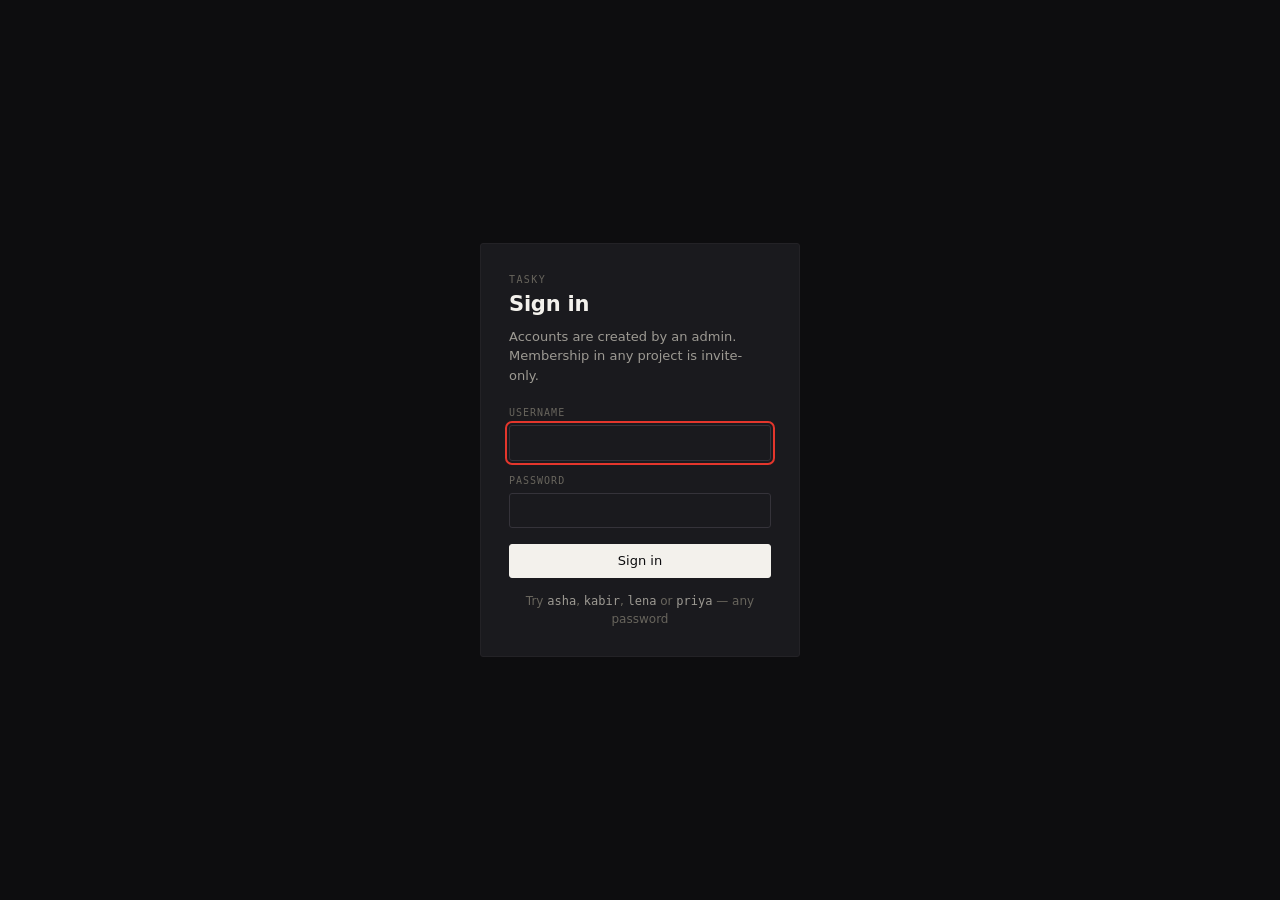
==== commit 308a92e3: "feat(ui): add the Tailwebs favicon The app had no icon of any kind, so every Tasky tab was a blank p" ====
--- a/design/index.html
+++ b/design/index.html
@@ -4,6 +4,11 @@
 <meta charset="utf-8">
 <meta name="viewport" content="width=device-width, initial-scale=1">
 <title>Tasky — design prototype</title>
+<!-- Relative paths: design/ is opened straight from the filesystem with no
+     server, so it cannot reach ui/static/ and keeps its own copy. -->
+<link rel="icon" type="image/png" sizes="32x32" href="img/favicon-150.png">
+<link rel="icon" type="image/png" sizes="192x192" href="img/favicon-300.png">
+<link rel="apple-touch-icon" href="img/favicon-300.png">
 <link rel="stylesheet" href="css/app.css">
 </head>
 <body>
@@ -67,8 +72,10 @@
     <form class="create-project" data-create-project novalidate>
       <input name="name" placeholder="Project name" aria-label="Project name" required>
       <input name="key" placeholder="KEY" aria-label="Project key" maxlength="10" class="key-input" required>
+      <select name="template" aria-label="Template" data-template-select></select>
       <button class="btn btn-primary" type="submit">Create project</button>
     </form>
+    <p class="page-sub" data-template-preview></p>
     <p class="form-error" data-create-error hidden></p>
 
     <label class="archived-toggle"><input type="checkbox" data-include-archived> Show archived</label>
@@ -143,6 +150,21 @@
     </section>
 
     <section>
+      <h2 class="section-label">Automation</h2>
+      <p class="page-sub" style="margin-bottom:10px">Rules that react to work item events — when X happens, do Y, no chaining. Owner and Admins manage the list; every member can see the list so it's clear why a card changed on its own.</p>
+      <ul class="admin-list" data-automation-rules></ul>
+      <form class="create-automation-rule" data-create-automation-rule novalidate hidden>
+        <input name="name" placeholder="Rule name" aria-label="Rule name" required>
+        <select name="trigger_type" aria-label="Trigger" data-trigger-select></select>
+        <span data-trigger-fields></span>
+        <select name="action_type" aria-label="Action" data-action-select></select>
+        <span data-action-fields></span>
+        <button class="btn btn-primary" type="submit">Add rule</button>
+      </form>
+      <p class="form-error" data-automation-error hidden></p>
+    </section>
+
+    <section>
       <h2 class="section-label">Members</h2>
       <ul class="member-list" data-members></ul>
     </section>
--- a/design/css/app.css
+++ b/design/css/app.css
@@ -1,28 +1,30 @@
 /* Tasky — design prototype
-   Thesis: colour is attention. Only in-progress work is saturated;
-   To Do stays neutral and Done recedes. The one decorative liberty is
-   the card's left edge rule, which encodes priority by thickness and
-   overdue by colour. */
+   Thesis: colour is attention, and there is exactly one colour — same
+   black-and-red identity as ../ui/ (see that file's header for the full
+   rationale). Red means In Progress, overdue, a bug, the brand mark, a
+   primary button responding to a click. Everything else stays in the
+   ink/grey family. */
 
 :root {
-  --paper:    #FBFAF8;
-  --surface:  #FFFFFF;
-  --sunk:     #F2F1ED;
-  --ink:      #191916;
-  --ink-2:    #5C5C55;
-  --ink-3:    #8E8E85;
-  --rule:     #E4E3DC;
-  --rule-2:   #CFCEC5;
-  --accent:   #3B3F8F;
-  --accent-w: #EEEEF6;
-  --danger:   #A32218;
-  --danger-w: #FBEFEE;
+  --paper:    #0D0D0F;
+  --surface:  #1A1A1E;
+  --sunk:     #050506;
+  --ink:      #F3F1EC;
+  --ink-2:    #9D9A93;
+  --ink-3:    #68655D;
+  --rule:     #232226;
+  --rule-2:   #35333A;
+  --accent:   #E4362C;
+  --accent-rgb: 228, 54, 44;
+  --accent-w: #271210;
+  --danger:   #E4362C;
+  --danger-w: #271210;
 
   --mono: ui-monospace, SFMono-Regular, "SF Mono", Menlo, Consolas, monospace;
   --sans: ui-sans-serif, system-ui, -apple-system, "Segoe UI", Roboto, sans-serif;
 
   --r: 3px;
-  --shadow-lift: 0 6px 18px rgba(25, 25, 22, .13);
+  --shadow-lift: 0 10px 28px rgba(0, 0, 0, .55);
 }
 
 * { box-sizing: border-box; }
@@ -82,7 +84,7 @@
   border-color: var(--ink);
   color: var(--paper);
 }
-.btn-primary:hover { background: #000; }
+.btn-primary:hover { background: var(--accent); border-color: var(--accent); color: var(--ink); }
 
 .btn-quiet { border-color: transparent; background: transparent; color: var(--ink-2); }
 .btn-quiet:hover { background: var(--sunk); color: var(--ink); }
@@ -156,7 +158,7 @@
   top: 0;
   z-index: 20;
 }
-.brand { font-weight: 600; text-decoration: none; letter-spacing: -.02em; }
+.brand { font-weight: 700; text-decoration: none; letter-spacing: -.02em; color: var(--accent); }
 
 .nav { display: flex; gap: 4px; }
 .nav a {
@@ -431,7 +433,7 @@
 .scrim {
   position: fixed;
   inset: 0;
-  background: rgba(25, 25, 22, .28);
+  background: rgba(0, 0, 0, .62);
   display: grid;
   place-items: start center;
   padding: 6vh 16px 16px;
@@ -562,7 +564,7 @@
   animation: row-in .22s cubic-bezier(.2, .8, .2, 1) both;
   transition: border-color .12s ease, box-shadow .12s ease, transform .12s ease;
 }
-.project-row:hover { border-color: var(--rule-2); box-shadow: 0 2px 8px rgba(25, 25, 22, .06); transform: translateY(-1px); }
+.project-row:hover { border-color: var(--rule-2); box-shadow: 0 4px 14px rgba(var(--accent-rgb), .16); transform: translateY(-1px); }
 .project-row .name { font-weight: 500; }
 .project-row .desc { color: var(--ink-2); flex: 1; }
 .project-row .tally { color: var(--ink-3); font-size: 11px; white-space: nowrap; }
@@ -661,7 +663,7 @@
   animation: row-in .22s cubic-bezier(.2, .8, .2, 1) both;
   transition: border-color .12s ease, box-shadow .12s ease, transform .12s ease;
 }
-.board-row:hover { border-color: var(--rule-2); box-shadow: 0 2px 8px rgba(25, 25, 22, .06); transform: translateY(-1px); }
+.board-row:hover { border-color: var(--rule-2); box-shadow: 0 4px 14px rgba(var(--accent-rgb), .16); transform: translateY(-1px); }
 .board-row .name { font-weight: 500; }
 
 /* Components list --------------------------------------------------------- */
@@ -758,11 +760,11 @@
 /* Work item type system --------------------------------------------------- */
 
 :root {
-  --type-epic:    #6E4FA3;
-  --type-story:   #2E7D5B;
-  --type-task:    #3B3F8F;
-  --type-bug:     #A32218;
-  --type-subtask: #74726B;
+  --type-epic:    var(--ink-2);
+  --type-story:   var(--ink-2);
+  --type-task:    var(--ink-2);
+  --type-bug:     var(--accent);
+  --type-subtask: var(--ink-3);
 }
 
 .type-dot {
